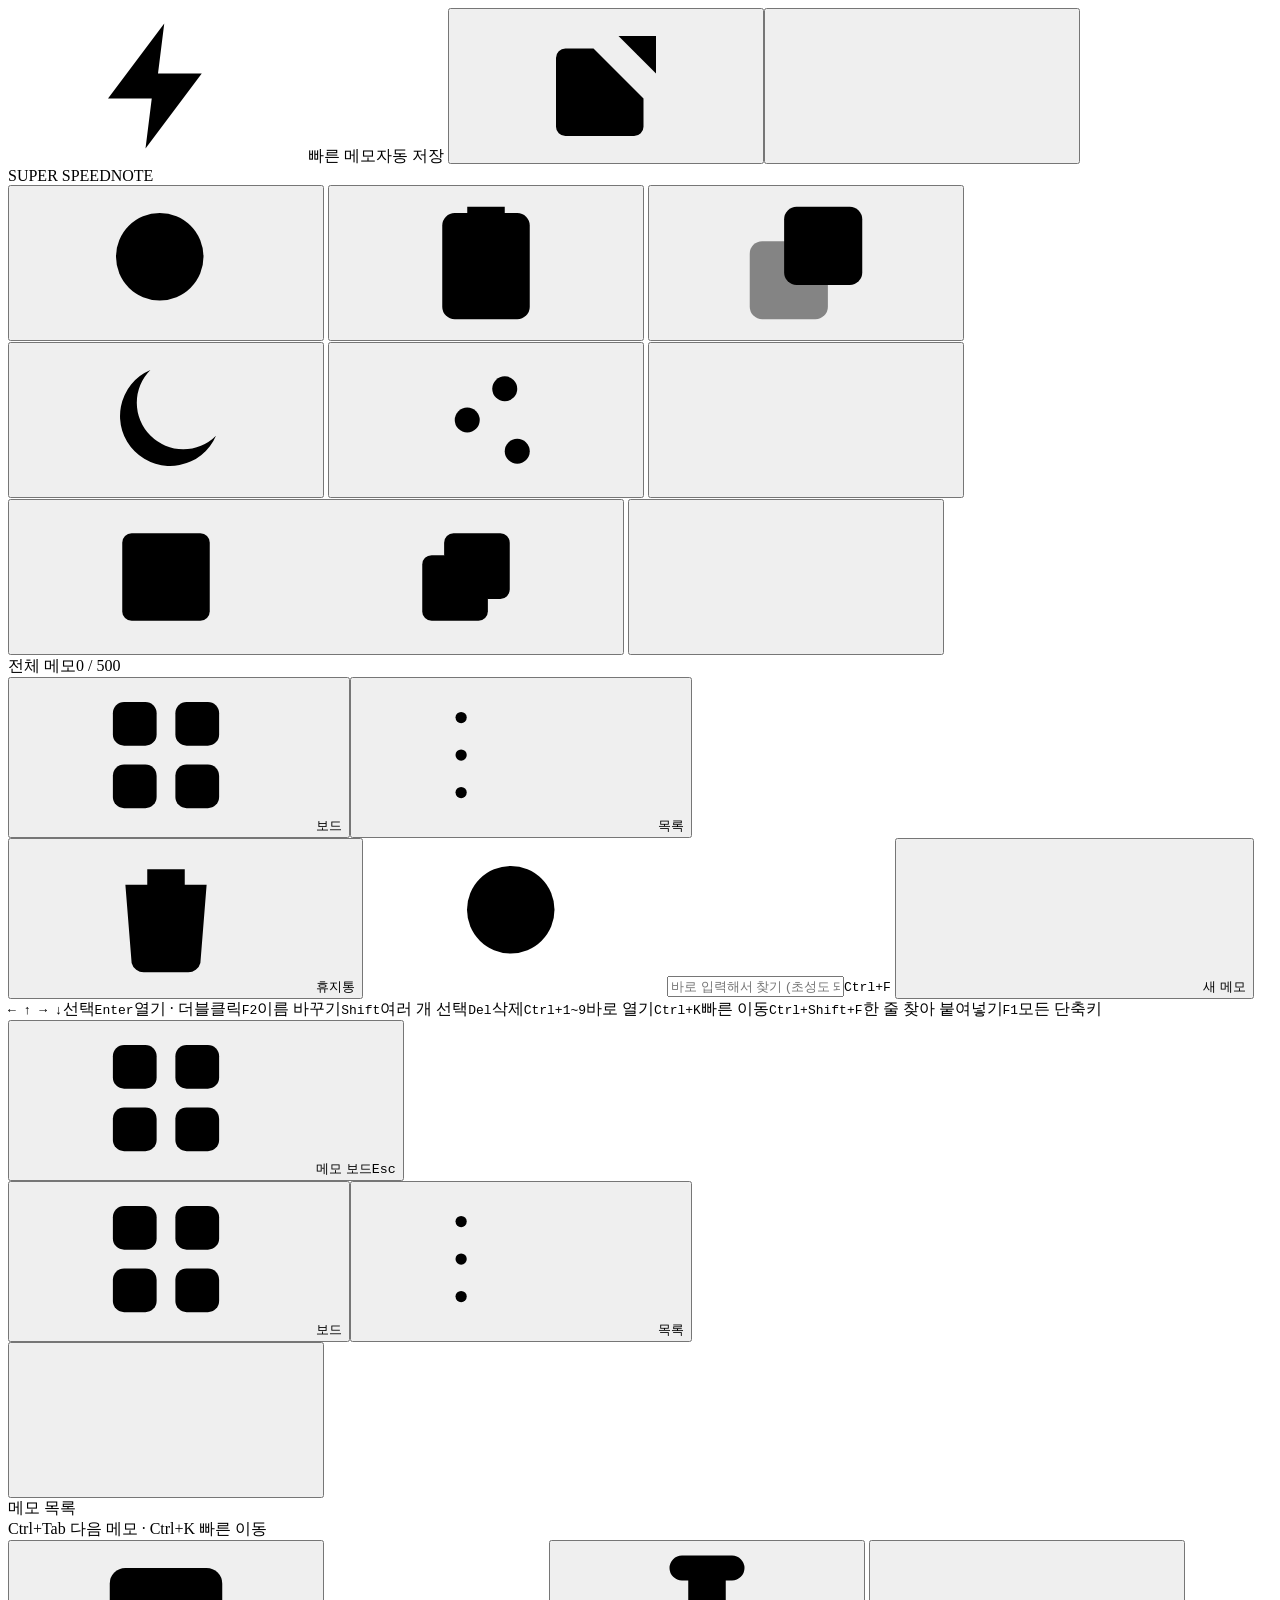
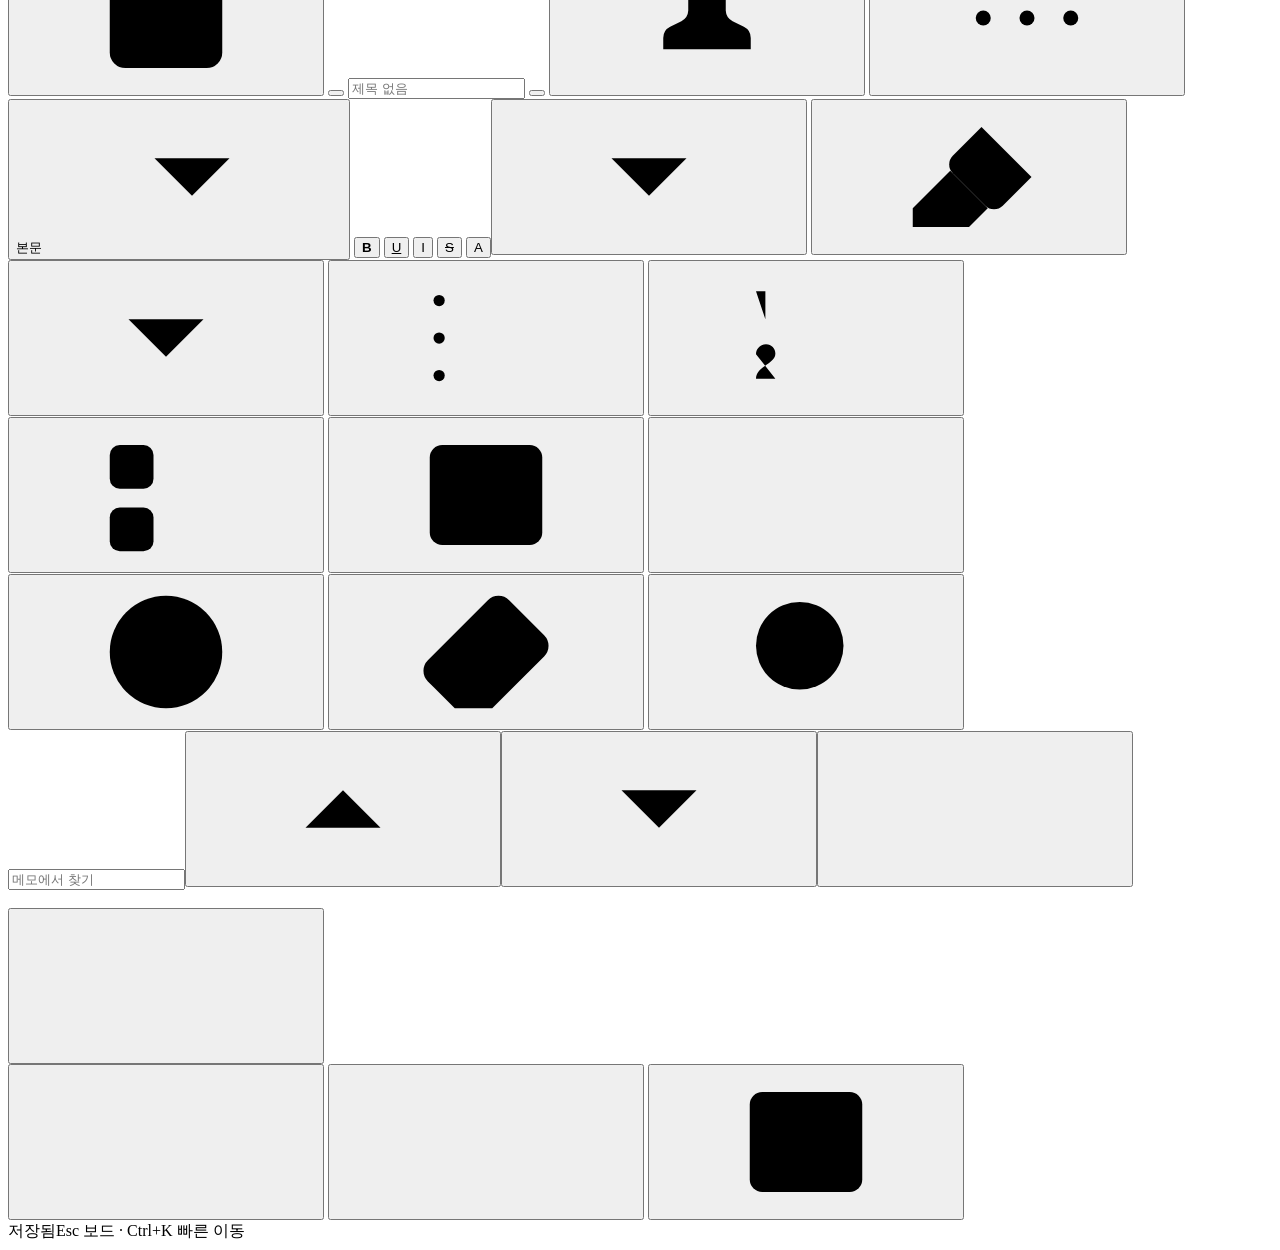
==== src/ui/page-body.html @ fb1bfebc "Split the page into parts: src/ui/*.html, style.css and js/NN-*.js, joined by build.ps1 src/ui/index" ====
</style>
</head>
<body data-view="board" data-theme="light">
<svg width="0" height="0" style="position:absolute">
  <symbol id="i-search" viewBox="0 0 24 24"><circle cx="11" cy="11" r="7"/><path d="m20 20-3.6-3.6"/></symbol>
  <symbol id="i-ontop" viewBox="0 0 24 24"><rect x="3" y="8.5" width="12.5" height="12.5" rx="2" opacity=".45"/><rect x="8.5" y="3" width="12.5" height="12.5" rx="2"/></symbol>
  <symbol id="i-top" viewBox="0 0 24 24"><path d="M12 15V4M7.5 8.5 12 4l4.5 4.5"/><path d="M4 14v4a2 2 0 0 0 2 2h12a2 2 0 0 0 2-2v-4"/></symbol>
  <symbol id="i-moon" viewBox="0 0 24 24"><path d="M20 14.5A8 8 0 1 1 9.5 4a6.5 6.5 0 0 0 10.5 10.5Z"/></symbol>
  <symbol id="i-sun" viewBox="0 0 24 24"><circle cx="12" cy="12" r="4"/><path d="M12 2.5v2M12 19.5v2M4.6 4.6 6 6M18 18l1.4 1.4M2.5 12h2M19.5 12h2M4.6 19.4 6 18M18 6l1.4-1.4"/></symbol>
  <symbol id="i-gear" viewBox="0 0 24 24"><path d="M4 7h9M17 7h3M4 12h3M11 12h9M4 17h11M19 17h1"/><circle cx="15" cy="7" r="2"/><circle cx="9" cy="12" r="2"/><circle cx="17" cy="17" r="2"/></symbol>
  <symbol id="i-min" viewBox="0 0 24 24"><path d="M5 12h14"/></symbol>
  <symbol id="i-max" viewBox="0 0 24 24"><rect x="5" y="5" width="14" height="14" rx="1.5"/></symbol>
  <symbol id="i-restore" viewBox="0 0 24 24"><rect x="5" y="8.5" width="10.5" height="10.5" rx="1.5"/><path d="M8.5 8.5V6.5A1.5 1.5 0 0 1 10 5h7.5A1.5 1.5 0 0 1 19 6.5V14a1.5 1.5 0 0 1-1.5 1.5h-2"/></symbol>
  <symbol id="i-close" viewBox="0 0 24 24"><path d="M6 6l12 12M18 6 6 18"/></symbol>
  <symbol id="i-back" viewBox="0 0 24 24"><path d="M15 18l-6-6 6-6"/></symbol>
  <symbol id="i-plus" viewBox="0 0 24 24"><path d="M12 5v14M5 12h14"/></symbol>
  <symbol id="i-pin" viewBox="0 0 24 24"><path d="M12 17v5M5 17h14v-1.8a2 2 0 0 0-1.1-1.8l-1.8-.9A2 2 0 0 1 15 10.8V6h1a2 2 0 0 0 0-4H8a2 2 0 0 0 0 4h1v4.8a2 2 0 0 1-1.1 1.7l-1.8.9A2 2 0 0 0 5 15.2Z"/></symbol>
  <symbol id="i-key" viewBox="0 0 24 24"><rect x="2.5" y="6" width="19" height="12" rx="2.5"/><path d="M6.5 10h.01M10 10h.01M14 10h.01M17.5 10h.01M7.5 14h9"/></symbol>
  <symbol id="i-more" viewBox="0 0 24 24"><circle cx="5" cy="12" r="1.2"/><circle cx="12" cy="12" r="1.2"/><circle cx="19" cy="12" r="1.2"/></symbol>
  <symbol id="i-list" viewBox="0 0 24 24"><path d="M9 6h11M9 12h11M9 18h11"/><circle cx="4.5" cy="6" r=".9"/><circle cx="4.5" cy="12" r=".9"/><circle cx="4.5" cy="18" r=".9"/></symbol>
  <symbol id="i-olist" viewBox="0 0 24 24"><path d="M10 6h10M10 12h10M10 18h10"/><path d="M4 4.5h1.5V9M4 9h3M4 14.6c0-.9.7-1.6 1.6-1.6s1.5.7 1.5 1.5c0 1.6-3.1 2-3.1 4h3.1"/></symbol>
  <symbol id="i-check" viewBox="0 0 24 24"><rect x="3" y="4" width="7" height="7" rx="1.6"/><path d="m4.9 7.6 1.3 1.3 2.2-2.4"/><rect x="3" y="14" width="7" height="7" rx="1.6"/><path d="M14 7.5h7M14 17.5h7"/></symbol>
  <symbol id="i-table" viewBox="0 0 24 24"><rect x="3" y="4" width="18" height="16" rx="2"/><path d="M3 9.5h18M3 15h18M9 4v16M15 4v16"/></symbol>
  <symbol id="i-hr" viewBox="0 0 24 24"><path d="M3 12h18"/><path d="M7 6.5h10M7 17.5h10" opacity=".4"/></symbol>
  <symbol id="i-clock" viewBox="0 0 24 24"><circle cx="12" cy="12" r="9"/><path d="M12 7v5l3 2"/></symbol>
  <symbol id="i-eraser" viewBox="0 0 24 24"><path d="m7 21-4.3-4.3a2.4 2.4 0 0 1 0-3.4l9.6-9.6a2.4 2.4 0 0 1 3.4 0l5.6 5.6a2.4 2.4 0 0 1 0 3.4L13 21"/><path d="M22 21H7M5 11l9 9"/></symbol>
  <symbol id="i-marker" viewBox="0 0 24 24"><path d="m9 11-6 6v3h9l3-3"/><path d="m22 12-4.6 4.6a2 2 0 0 1-2.8 0l-5.2-5.2a2 2 0 0 1 0-2.8L14 4"/></symbol>
  <symbol id="i-chev" viewBox="0 0 24 24"><path d="m6 9 6 6 6-6"/></symbol>
  <symbol id="i-up" viewBox="0 0 24 24"><path d="m6 15 6-6 6 6"/></symbol>
  <symbol id="i-trash" viewBox="0 0 24 24"><path d="M4 7h16M10 11v6M14 11v6M5.5 7l1 12.5A2 2 0 0 0 8.5 21h7a2 2 0 0 0 2-1.5L18.5 7M9 7V4.5h6V7"/></symbol>
  <symbol id="i-copy" viewBox="0 0 24 24"><rect x="9" y="9" width="12" height="12" rx="2"/><path d="M5 15H4.5A1.5 1.5 0 0 1 3 13.5v-9A1.5 1.5 0 0 1 4.5 3h9A1.5 1.5 0 0 1 15 4.5V5"/></symbol>
  <symbol id="i-export" viewBox="0 0 24 24"><path d="M12 3v12M7 10l5 5 5-5M5 21h14"/></symbol>
  <symbol id="i-open" viewBox="0 0 24 24"><path d="M14 4h6v6M20 4l-8.5 8.5M18 14v4.5A1.5 1.5 0 0 1 16.5 20h-11A1.5 1.5 0 0 1 4 18.5v-11A1.5 1.5 0 0 1 5.5 6H10"/></symbol>
  <symbol id="i-edit" viewBox="0 0 24 24"><path d="M4 20h4L19 9a2.8 2.8 0 0 0-4-4L4 16Z"/><path d="m13.5 6.5 4 4"/></symbol>
  <symbol id="i-side" viewBox="0 0 24 24"><rect x="3" y="4" width="18" height="16" rx="2.5"/><path d="M9.5 4v16"/></symbol>
  <symbol id="i-grid" viewBox="0 0 24 24"><rect x="3.5" y="3.5" width="7" height="7" rx="1.8"/><rect x="13.5" y="3.5" width="7" height="7" rx="1.8"/><rect x="3.5" y="13.5" width="7" height="7" rx="1.8"/><rect x="13.5" y="13.5" width="7" height="7" rx="1.8"/></symbol>
  <symbol id="i-cut" viewBox="0 0 24 24"><circle cx="6" cy="6" r="3"/><circle cx="6" cy="18" r="3"/><path d="M20 4 8.1 15.9M14.5 14.5 20 20M8.1 8.1 12 12"/></symbol>
  <symbol id="i-paste" viewBox="0 0 24 24"><rect x="5" y="4" width="14" height="17" rx="2"/><path d="M9 4V3h6v1M9 9h6M9 13h6M9 17h4"/></symbol>
  <symbol id="i-bolt" viewBox="0 0 24 24"><path d="M13 2 4 14h7l-1 8 9-12h-7l1-8Z"/></symbol>
  <symbol id="i-folder" viewBox="0 0 24 24"><path d="M3 7a2 2 0 0 1 2-2h4l2 2h8a2 2 0 0 1 2 2v8a2 2 0 0 1-2 2H5a2 2 0 0 1-2-2Z"/></symbol>
  <symbol id="i-help" viewBox="0 0 24 24"><circle cx="12" cy="12" r="9"/><path d="M9.6 9.4a2.5 2.5 0 1 1 3.4 2.4c-.6.3-1 .8-1 1.5v.5M12 17h.01"/></symbol>
  <symbol id="i-image" viewBox="0 0 24 24"><rect x="3" y="4" width="18" height="16" rx="2"/><circle cx="9" cy="10" r="2"/><path d="m21 16-5-5-9 9"/></symbol>
</svg>

<div id="app">
  <header id="quickBar" data-drag><svg class="i"><use href="#i-bolt"/></svg><span class="qb-t">빠른 메모</span><span class="qb-hint" id="qbHint">자동 저장</span>
    <button class="qb-btn" id="qbOpen" title="앱에서 이어서 쓰기"><svg class="i"><use href="#i-open"/></svg></button><button class="qb-btn x" id="qbClose" title="닫기"><svg class="i"><use href="#i-close"/></svg></button></header>
  <header id="titlebar" data-drag>
    <div class="brand">
      <div class="wordmark">SUPER SPEED<span>NOTE</span></div><span class="appver" id="appVer"></span>
    </div>
    <div class="tb-mid" id="tbMid"></div>
    <button class="tbtn" id="btnSwitch" data-k="switcher" data-t="빠른 이동" title="빠른 이동 (Ctrl+K)"><svg class="i"><use href="#i-search"/></svg></button>
    <button class="tbtn" id="btnPal" data-k="palette" data-t="한 줄 찾아 붙여넣기" title="한 줄 찾아 붙여넣기"><svg class="i"><use href="#i-paste"/></svg></button>
    <button class="tbtn" id="btnTop" title="항상 위에 표시 · 꺼짐"><svg class="i"><use href="#i-ontop"/></svg></button>
    <button class="tbtn" id="btnTheme" title="다크 모드로 바꾸기"><svg class="i"><use href="#i-moon"/></svg></button>
    <button class="tbtn" id="btnSettings" data-k="settings" data-t="설정" title="설정 (Ctrl+,)"><svg class="i"><use href="#i-gear"/></svg></button>
    <span class="tsep2"></span>
    <button class="wc" id="wcMin" title="최소화"><svg class="i"><use href="#i-min"/></svg></button>
    <button class="wc" id="wcMax" title="최대화"><svg class="i maxi"><use href="#i-max"/></svg><svg class="i restore"><use href="#i-restore"/></svg></button>
    <button class="wc x" id="wcClose" title="닫기"><svg class="i"><use href="#i-close"/></svg></button>
  </header>

  <main id="board" class="view">
    <section class="hero" data-drag>
      <div class="crumb"><span class="crumb-t">전체 메모</span><span class="pill" id="noteCount">0 / 500</span><span class="pill sel-pill" id="selCount" hidden></span></div>
      <div class="hero-act">
        <div class="vseg" role="group" aria-label="보기 방식"><button class="on" data-home="board" title="보드로 보기 (카드)"><svg class="i"><use href="#i-grid"/></svg><span class="hb-l">보드</span></button><button data-home="list" title="목록으로 보기 · 오른쪽에 마지막으로 본 메모"><svg class="i"><use href="#i-list"/></svg><span class="hb-l">목록</span></button></div>
        <button class="hero-btn" id="btnTrash" data-k="trash" data-t="휴지통 · 삭제한 메모 복원" title="휴지통 · 삭제한 메모 복원"><svg class="i"><use href="#i-trash"/></svg><span class="hb-l">휴지통</span></button>
        <label class="search"><svg class="i"><use href="#i-search"/></svg><input id="boardSearch" placeholder="바로 입력해서 찾기 (초성도 돼요)" spellcheck="false" autocomplete="off"><button class="s-clear" id="sClear" title="검색 지우기 (Esc)" hidden><svg class="i"><use href="#i-close"/></svg></button><kbd data-k="find">Ctrl+F</kbd></label>
        <button class="btn-new" id="btnNew" data-k="newNote" data-t="새 메모"><svg class="i"><use href="#i-plus"/></svg>새 메모</button>
      </div>
    </section>
    <section id="grid" class="grid" tabindex="0"></section>
    <div id="selBar" class="selbar" hidden></div>
    <div class="board-foot">
      <span><kbd>← ↑ → ↓</kbd>선택</span><span><kbd>Enter</kbd>열기 · 더블클릭</span><span class="x"><kbd>F2</kbd>이름 바꾸기</span><span class="x"><kbd>Shift</kbd>여러 개 선택</span><span class="x"><kbd>Del</kbd>삭제</span><span class="x"><kbd>Ctrl+1~9</kbd>바로 열기</span><span><kbd data-k="switcher">Ctrl+K</kbd>빠른 이동</span><span><kbd data-k="palette">Ctrl+Shift+F</kbd>한 줄 찾아 붙여넣기</span><span><kbd data-k="help">F1</kbd>모든 단축키</span>
    </div>
  </main>

  <main id="editorView" class="view">
    <aside id="sidebar">
      <div class="sb-head" data-drag>
        <button class="sb-back" id="btnBack" title="보드로 (Esc)"><svg class="i"><use href="#i-grid"/></svg>메모 보드<kbd>Esc</kbd></button>
        <div class="vseg sb-seg" role="group" aria-label="보기 방식"><button data-home="board" title="보드로 보기 (카드)"><svg class="i"><use href="#i-grid"/></svg>보드</button><button class="on" data-home="list" title="목록으로 보기"><svg class="i"><use href="#i-list"/></svg>목록</button></div>
        <button class="sb-add" id="btnSbNew" data-k="newNote" data-t="새 메모" title="새 메모 (Ctrl+N)"><svg class="i"><use href="#i-plus"/></svg></button>
      </div>
      <div class="sb-label" id="sbLabel">메모 목록</div>
      <div id="sbList" tabindex="-1"></div>
      <div class="sb-foot" id="sbFoot">Ctrl+Tab 다음 메모 · Ctrl+K 빠른 이동</div>
    </aside>
    <section id="pane">
      <div id="noteHead">
        <button class="hbtn" id="hSide" data-k="sidebar" data-t="목록 접기 / 펼치기" title="목록 접기 / 펼치기"><svg class="i"><use href="#i-side"/></svg></button>
        <button class="cdot" id="hColor" title="메모 색상"></button>
        <input id="noteTitle" placeholder="제목 없음" title="비워 두면 첫 줄이 제목이 돼요" spellcheck="false" autocomplete="off">
        <button class="hk-chip" id="hHotkey" title="이 메모를 어디서든 부르는 전역 단축키"></button>
        <button class="hbtn" id="hPin" title="맨 앞에 고정"><svg class="i"><use href="#i-pin"/></svg></button>
        <button class="hbtn" id="hMore" title="더 보기"><svg class="i"><use href="#i-more"/></svg></button>
      </div>
      <div id="doc">
      <div id="toolbar">
        <button class="tb" id="tbBlock" data-pop="block" title="문단 스타일"><span id="tbBlockLbl">본문</span><svg class="i sm"><use href="#i-chev"/></svg></button>
        <span class="tsep"></span>
        <button class="tb" data-cmd="bold" data-k="bold" data-t="굵게" title="굵게 (Ctrl+B)"><b class="glyph">B</b></button>
        <button class="tb" data-cmd="underline" data-k="underline" data-t="밑줄" title="밑줄 (Ctrl+U)"><u class="glyph">U</u></button>
        <button class="tb" data-cmd="italic" data-k="italic" data-t="기울임" title="기울임 (Ctrl+I)"><span class="glyph it">I</span></button>
        <button class="tb" data-cmd="strikeThrough" data-k="strike" data-t="취소선" title="취소선 (Ctrl+Shift+S)"><s class="glyph">S</s></button>
        <span class="tsep"></span>
        <span class="split"><button class="tb" id="tbFg" data-k="fgColor" data-t="글자색 적용" title="글자색 적용"><span class="glyph">A</span><i class="bar" id="fgBar"></i></button><button class="tb arrow" data-pop="fg" title="글자색 고르기"><svg class="i sm"><use href="#i-chev"/></svg></button></span>
        <span class="split"><button class="tb" id="tbHl" data-k="hl" data-t="형광펜" title="형광펜 (Ctrl+Shift+H)"><svg class="i"><use href="#i-marker"/></svg><i class="bar" id="hlBar"></i></button><button class="tb arrow" data-pop="hl" title="형광펜 색 고르기"><svg class="i sm"><use href="#i-chev"/></svg></button></span>
        <span class="tsep"></span>
        <button class="tb" data-list="ul" data-k="ul" data-t="글머리 목록" title="글머리 목록 (Ctrl+Shift+8)"><svg class="i"><use href="#i-list"/></svg></button>
        <button class="tb" data-list="ol" data-k="ol" data-t="번호 목록" title="번호 목록 (Ctrl+Shift+7)"><svg class="i"><use href="#i-olist"/></svg></button>
        <button class="tb" data-list="chk" data-k="chk" data-t="체크리스트 · 체크 Ctrl+Enter" title="체크리스트 (Ctrl+Shift+L) · 체크 Ctrl+Enter"><svg class="i"><use href="#i-check"/></svg></button>
        <span class="tsep"></span>
        <button class="tb" data-pop="table" data-k="table" data-t="표 넣기 · 엑셀 붙여넣기 지원" title="표 넣기 (Ctrl+Shift+T) · 엑셀 붙여넣기 지원"><svg class="i"><use href="#i-table"/></svg></button>
        <button class="tb" id="tbHr" title="구분선 (--- 입력 후 Enter)"><svg class="i"><use href="#i-hr"/></svg></button>
        <button class="tb" id="tbStamp" data-k="stamp" data-t="날짜·시간 넣기" title="날짜·시간 넣기 (Ctrl+;)"><svg class="i"><use href="#i-clock"/></svg></button>
        <button class="tb" id="tbClear" data-k="clearFmt" data-t="서식 지우기" title="서식 지우기 (Ctrl+\)"><svg class="i"><use href="#i-eraser"/></svg></button>
        <span class="tb-fill"></span>
        <button class="tb" id="tbFind" data-k="find" data-t="찾기" title="찾기 (Ctrl+F)"><svg class="i"><use href="#i-search"/></svg></button>
        <div id="findbar"><input id="findIn" placeholder="메모에서 찾기" spellcheck="false"><span id="findCount"></span><button class="tb" id="findPrev" title="이전 (Shift+Enter · Shift+F3)"><svg class="i"><use href="#i-up"/></svg></button><button class="tb" id="findNext" title="다음 (Enter · F3)"><svg class="i"><use href="#i-chev"/></svg></button><button class="tb" id="findX" title="닫기 (Esc)"><svg class="i"><use href="#i-close"/></svg></button></div>
      </div>
      <div id="scroller">
        <div id="sheet">
          <div id="editor" contenteditable="true" spellcheck="false" data-ph="여기에 바로 입력하세요.&#10;줄 맨 앞에서 # 제목 · - 목록 · [] 체크 · ``` 코드 · 엑셀 셀을 붙여넣으면 표가 돼요"></div>
          <div id="tblOv">
            <div id="cellbox"></div>
            <i class="tinsln"></i>
            <button class="tins"><svg class="i"><use href="#i-plus"/></svg></button>
            <div class="tghost"><span></span></div>
            <button class="tbar b" data-dir="row" title="클릭: 맨 아래에 행 추가 · 아래로 끌면 여러 행 · 위(표 쪽)로 끌면 끝의 빈 행 지우기"><svg class="i"><use href="#i-plus"/></svg></button>
            <button class="tbar r" data-dir="col" title="클릭: 맨 오른쪽에 열 추가 · 오른쪽으로 끌면 여러 열 · 왼쪽(표 쪽)으로 끌면 끝의 빈 열 지우기"><svg class="i"><use href="#i-plus"/></svg></button>
            <button class="tgrip" title="표 선택 · Ctrl+C 복사 · Delete 삭제"><svg class="i"><use href="#i-table"/></svg></button>
          </div>
          <div id="objbox"><i class="oh" data-h="e" title="끌어서 크기 조절"></i><i class="oh" data-h="se" title="끌어서 크기 조절"></i><span class="osz"></span></div>
        </div>
      </div>
      <footer id="status"><span id="stSave">저장됨</span><span id="stCount"></span><span class="fill"></span><span id="stHint">Esc 보드 · Ctrl+K 빠른 이동</span><span id="stZoom" title="클릭하면 100%로" hidden>100%</span></footer>
      </div>
    </section>
  </main>
</div>

<div class="rz t" data-edge="t"></div><div class="rz b" data-edge="b"></div><div class="rz l" data-edge="l"></div><div class="rz r" data-edge="r"></div>
<div class="rz tl" data-edge="tl"></div><div class="rz tr" data-edge="tr"></div><div class="rz bl" data-edge="bl"></div><div class="rz br" data-edge="br"></div>
<div id="pop" class="pop" hidden></div>
<div id="modal"></div>
<div id="toasts" role="status" aria-live="polite"></div>

<script>
(() => {
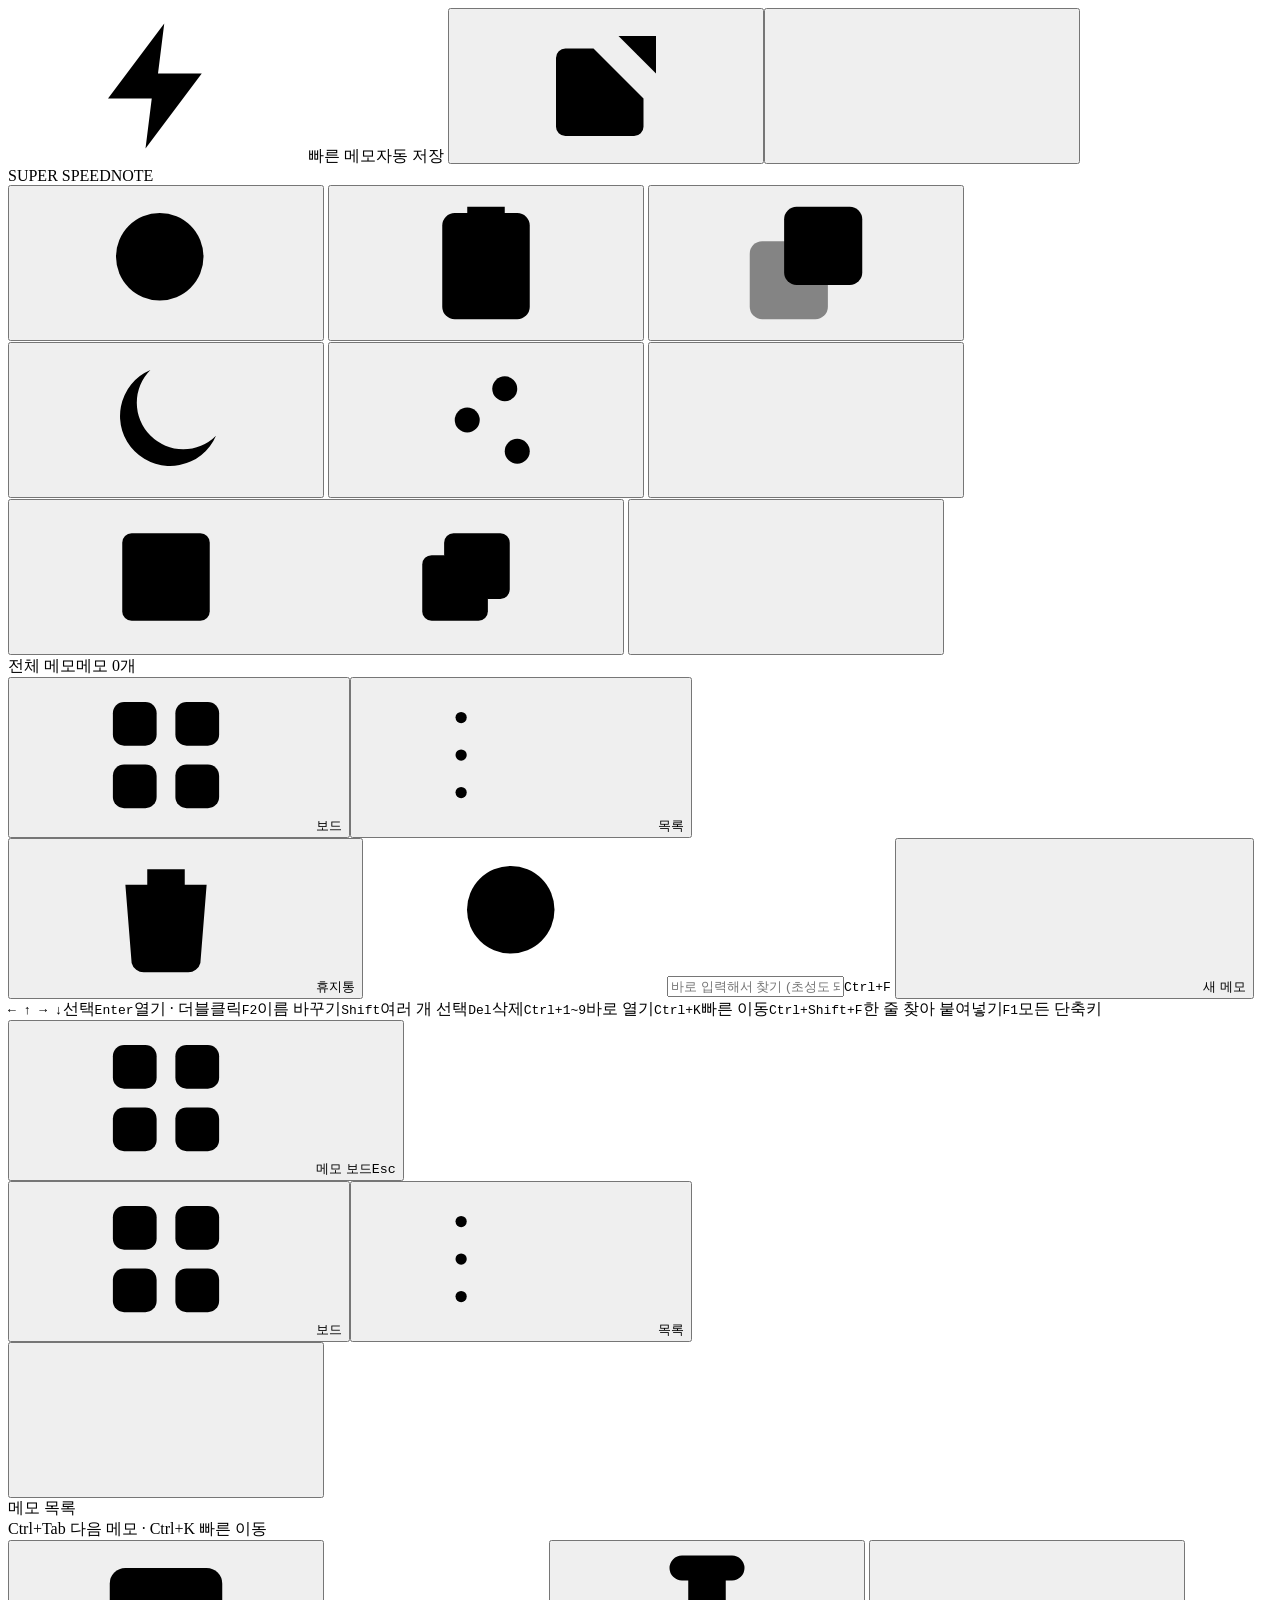
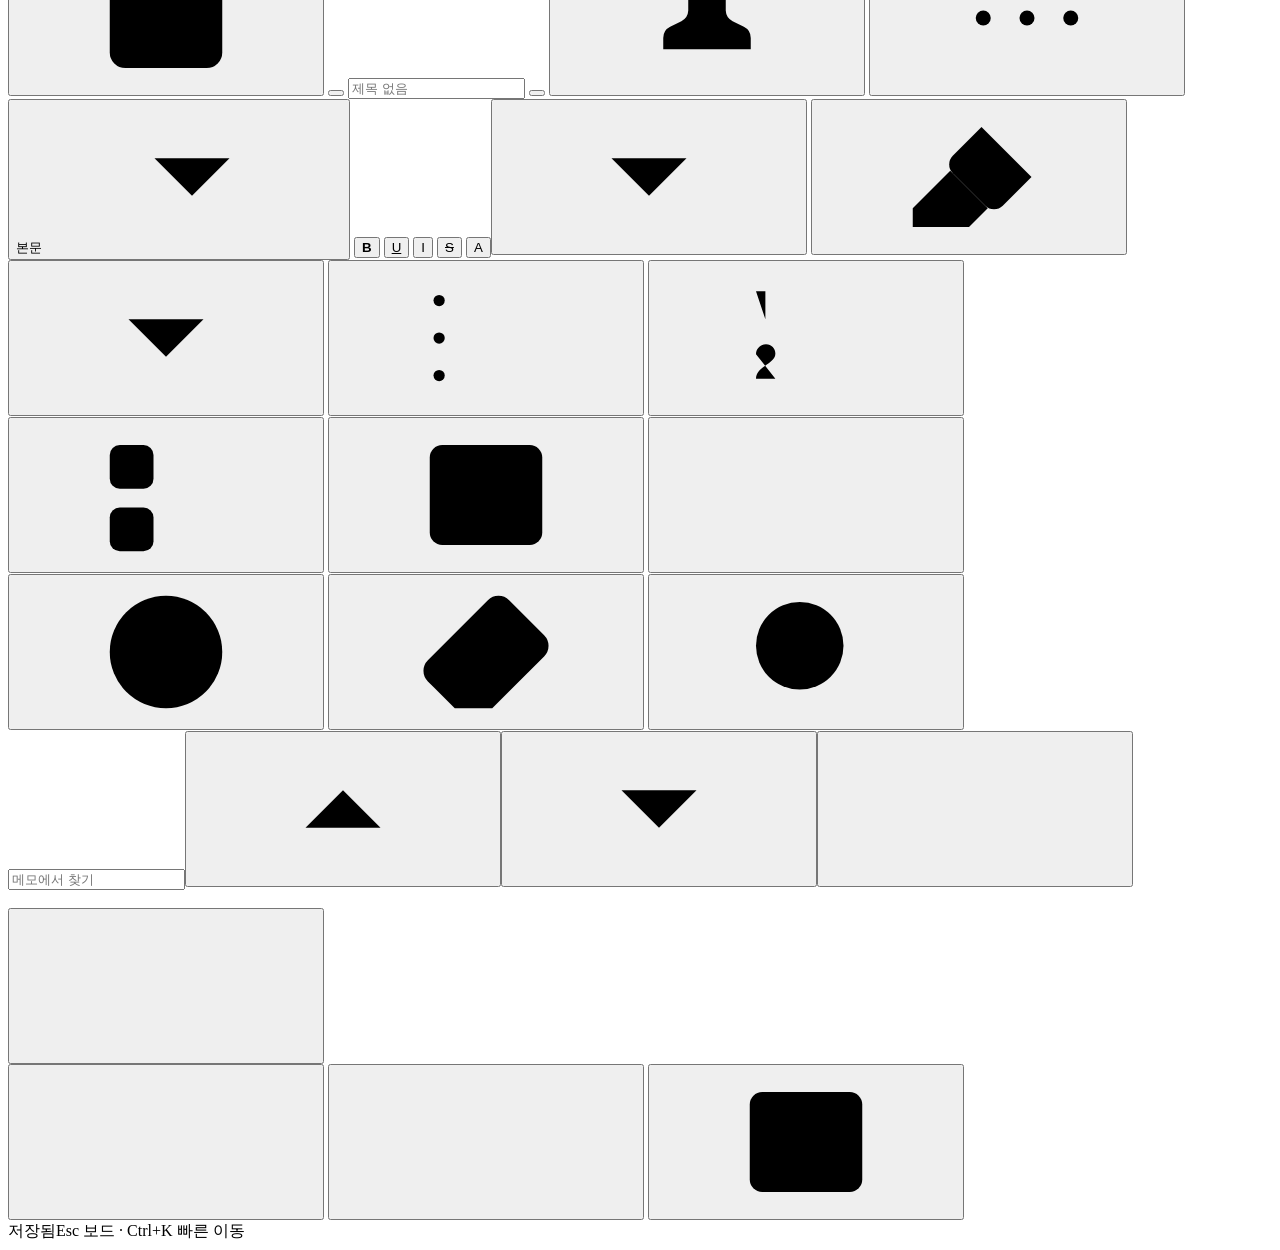
==== commit 1674fc97: "Up to 1000 notes, and keys pressed from standby stay in the memo (v1.7.4) The limit goes from 500 to" ====
--- a/src/ui/page-body.html
+++ b/src/ui/page-body.html
@@ -63,7 +63,7 @@
 
   <main id="board" class="view">
     <section class="hero" data-drag>
-      <div class="crumb"><span class="crumb-t">전체 메모</span><span class="pill" id="noteCount">0 / 500</span><span class="pill sel-pill" id="selCount" hidden></span></div>
+      <div class="crumb"><span class="crumb-t">전체 메모</span><span class="pill" id="noteCount">메모 0개</span><span class="pill sel-pill" id="selCount" hidden></span></div>
       <div class="hero-act">
         <div class="vseg" role="group" aria-label="보기 방식"><button class="on" data-home="board" title="보드로 보기 (카드)"><svg class="i"><use href="#i-grid"/></svg><span class="hb-l">보드</span></button><button data-home="list" title="목록으로 보기 · 오른쪽에 마지막으로 본 메모"><svg class="i"><use href="#i-list"/></svg><span class="hb-l">목록</span></button></div>
         <button class="hero-btn" id="btnTrash" data-k="trash" data-t="휴지통 · 삭제한 메모 복원" title="휴지통 · 삭제한 메모 복원"><svg class="i"><use href="#i-trash"/></svg><span class="hb-l">휴지통</span></button>
